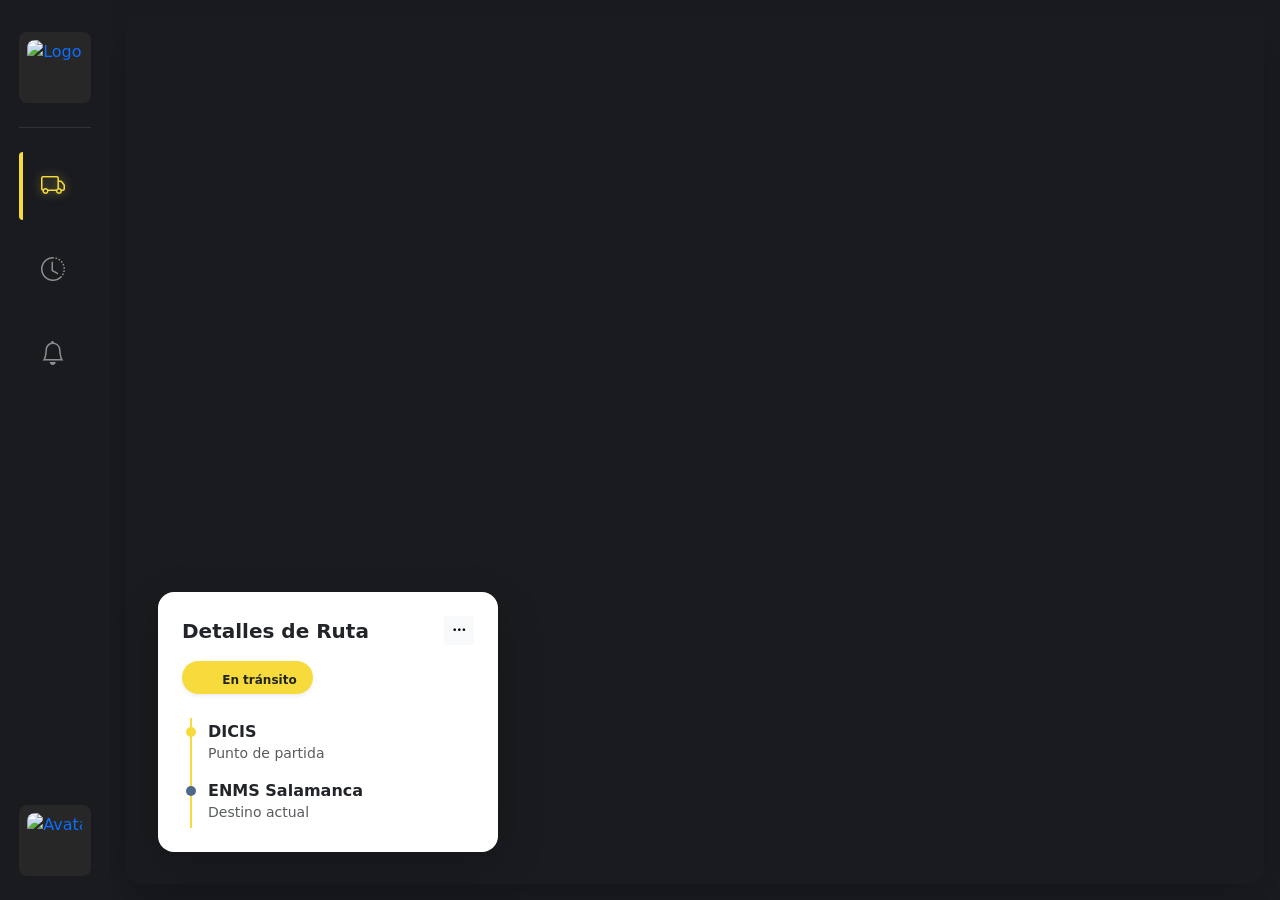
==== frontend/index.html @ 84a34b88 "[FIXED]: Logo arreglada la ruta" ====
<!DOCTYPE html>
<html lang="es">
<head>
    <meta charset="UTF-8">
    <meta name="viewport" content="width=device-width, initial-scale=1.0">
    <title>UGPS - Dashboard</title>
    <link href="https://cdn.jsdelivr.net/npm/bootstrap@5.3.3/dist/css/bootstrap.min.css" rel="stylesheet">
    <link rel="stylesheet" href="https://cdn.jsdelivr.net/npm/bootstrap-icons@1.11.3/font/bootstrap-icons.min.css">
    <link rel="stylesheet" href="https://unpkg.com/leaflet@1.9.4/dist/leaflet.css" />
    <link rel="stylesheet" href="./css/style.css">
</head>
<body class="bg-light overflow-hidden"> 
    
    <div class="d-flex vh-100"> 
        
    <nav class="sidebar d-flex flex-column flex-shrink-0 py-4 px-3 text-white-50 bg-sidebar-dark" style="z-index: 10;">
        
        <a href="#" class="d-flex align-items-center mt-2 p-2 w-100 rounded-3 text-decoration-none bg-ug-hover transition-base overflow-hidden">
            <img src="./assets/logoUGPS.png" alt="Logo UGPS" class="rounded-3 logo-img flex-shrink-0" style="width: 55px; height: 55px; object-fit: cover;">
            <div class="logo-container ms-3 d-flex flex-column opacity-0 invisible transition-fade">
                <span class="logo-text fs-2 fw-black lh-1 text-ug-gold-bright">UGPS</span>
                <span class="fw-light text-white-50 text-uppercase" style="letter-spacing: 1.5px; font-size: 0.75rem;">Bee Tracker</span>
            </div>
        </a>
        
        <hr class="border-secondary my-4">
        
        <ul class="nav nav-pills flex-column mb-auto gap-3 w-100">
            <li class="nav-item">
                <a href="#" class="nav-link active text-ug-gold-bright fw-bold d-flex align-items-center p-3" aria-current="page">
                    <i class="bi bi-truck text-center"></i> 
                    <span class="nav-text ms-3 fs-5 opacity-0 invisible transition-fade">Rutas Activas</span>
                </a>
            </li>
            <li>
                <a href="#" class="nav-link text-white-50 hover-nav d-flex align-items-center p-3 transition-base">
                    <i class="bi bi-clock-history text-center"></i> 
                    <span class="nav-text ms-3 fs-5 opacity-0 invisible transition-fade">Historial</span>
                </a>
            </li>
            <li>
                <a href="#" class="nav-link text-white-50 hover-nav d-flex align-items-center p-3 transition-base">
                    <i class="bi bi-bell text-center"></i> 
                    <span class="nav-text ms-3 d-flex justify-content-between align-items-center w-100 fs-5 opacity-0 invisible transition-fade">
                        Notificaciones 
                        <span class="badge bg-ug-gold-bright text-dark rounded-pill fs-6">3</span>
                    </span>
                </a>
            </li>
        </ul>

        <div class="mt-auto pt-3">
            <a href="#" class="d-flex align-items-center p-2 w-100 rounded-3 text-decoration-none bg-ug-hover transition-base overflow-hidden">
                
                <img src="https://ui-avatars.com/api/?name=Guillermo+Gutierrez&background=f7db3c&color=1a1b1f" 
                    alt="Avatar" class="rounded-3 flex-shrink-0" 
                    style="width: 55px; height: 55px; object-fit: cover;">
                
                <div class="mx-3 d-flex align-items-center justify-content-between flex-grow-1 opacity-0 invisible transition-fade">
                    <div class="overflow-hidden">
                        <h6 class="mb-0 text-white fw-bold text-truncate" style="font-size: 0.9rem;">Guillermo G.</h6>
                        <small class="text-ug-gold-bright text-uppercase fw-light" style="font-size: 0.7rem; letter-spacing: 1.5px;">Alumno</small>
                    </div>

                    <div class="ms-2 btn-logout text-white-50 hover-gold">
                        <i class="bi bi-box-arrow-right fs-5"></i>
                    </div>
                </div>
            </a>
        </div>
    </nav>

        <main class="d-flex flex-column flex-grow-1 position-relative p-3 bg-sidebar-dark">
            <div id="mapa" class="w-100 h-100 rounded-4 shadow-lg overflow-hidden z-1"></div>

            <section class="position-absolute bottom-0 start-0 m-5 z-3">
                <div class="card border-0 shadow-lg rounded-4 overflow-hidden" style="width: 340px;">
                    <div class="card-body p-4">
                        <div class="d-flex justify-content-between align-items-center mb-3">
                            <h5 class="fw-bold mb-0 text-dark">Detalles de Ruta</h5>
                            <button class="btn btn-sm btn-light border-0"><i class="bi bi-three-dots"></i></button>
                        </div>
                        
                        <div class="mb-4">
                            <span class="badge bg-ug-gold-bright text-dark rounded-pill px-3 py-2 fw-bold shadow-sm">
                                <span class="spinner-grow spinner-grow-sm me-1" role="status"></span>
                                En tránsito
                            </span>
                        </div>

                        <div class="timeline border-start border-2 ms-2 ps-3 py-1" style="border-color: var(--ug-gold-bright) !important;">
                            <div class="mb-3 position-relative">
                                <div class="position-absolute bg-ug-gold-bright rounded-circle" style="width: 10px; height: 10px; left: -22px; top: 5px;"></div>
                                <h6 class="fw-bold mb-0 text-dark">DICIS</h6>
                                <small class="text-muted">Punto de partida</small>
                            </div>
                            <div class="position-relative">
                                <div class="position-absolute bg-ug-blue-muted rounded-circle" style="width: 10px; height: 10px; left: -22px; top: 5px;"></div>
                                <h6 class="fw-bold mb-0 text-dark">ENMS Salamanca</h6>
                                <small class="text-muted">Destino actual</small>
                            </div>
                        </div>
                    </div>
                </div>
            </section>
        </main>

    </div>

    <script src="https://cdn.jsdelivr.net/npm/bootstrap@5.3.3/dist/js/bootstrap.bundle.min.js"></script>
    <script src="https://unpkg.com/leaflet@1.9.4/dist/leaflet.js"></script>
    <script src="./js/map.js"></script>
    <script type="module" src="./js/firebase.js"></script>
    <script src="./js/app.js"></script>
</body>
</html>
---- frontend/css/style.css ----
:root {
  --sidebar-dark: #1a1b1f;
  --ug-gold-bright: #f7db3c; 
  --ug-blue-muted: #4e6a88;
  --bee-background: #f1f3f5;
  --ug-gold-dark: rgba(255, 255, 255, 0.05);
}

/* Colores personalizados */
.bg-sidebar-dark { background-color: var(--sidebar-dark) !important; }
.text-ug-gold-bright { color: var(--ug-gold-bright) !important; }
.text-col-dark { color: var(--sidebar-dark) !important; }
.bg-ug-gold-bright { background-color: var(--ug-gold-bright) !important; }
.bg-ug-blue-muted { background-color: var(--ug-blue-muted) !important; }
.bg-ug-gold-dark { background-color: var(--ug-gold-dark) !important; }
.bg-ug-hover { background-color: rgba(248, 239, 166, 0.05) !important; }

/* Utilidades de transición */
.transition-base { transition: all 0.2s ease-in-out; }
.transition-fade { transition: opacity 0.2s ease, visibility 0.2s ease; }

/* --- SIDEBAR ANIMATION --- */
/* --- CONFIGURACIÓN DE TAMAÑOS --- */
.sidebar {
    width: 110px; /* Antes 85px - Más presencia visual */
    transition: width 0.3s cubic-bezier(0.4, 0, 0.2, 1);
    padding-left: 1.2rem !important;
    padding-right: 1.2rem !important;
    overflow-x: hidden;
    white-space: nowrap;
}

.sidebar:hover {
    width: 300px; /* Antes 280px - Más espacio para el texto */
}

/* Hacemos los iconos más grandes para que coincidan con la nueva escala */
.sidebar .bi {
    font-size: 1.5rem !important; /* Iconos más legibles */
    min-width: 35px;
}

/* Ajuste del logo para la nueva barra */
.sidebar .logo-img {
    width: 65px; /* Antes 50px */
    height: 65px;
    object-fit: cover;
}

/* Al pasar el mouse, activamos las utilidades de Bootstrap */
.sidebar:hover .transition-fade {
    opacity: 1 !important;
    visibility: visible !important;
    transition-delay: 0.1s;
}

/* Efecto para el icono de cerrar sesión */
.hover-gold:hover {
    color: var(--ug-gold-bright) !important;
    transform: translateX(3px);
    transition: all 0.2s ease;
    filter: drop-shadow(0 0 5px rgba(255, 242, 125, 0.5)); 

}

/* Asegura que la sección de usuario aparezca con el mismo delay que el resto */
.sidebar:hover {
    opacity: 1 !important;
    visibility: visible !important;
    transition-delay: 0.15s;

}

/* Ajuste opcional para el contenedor del avatar */
.user-section .bg-ug-gold-dark {
    background-color: rgba(255, 255, 255, 0.05) !important;
}

.logo-text {
    filter: drop-shadow(0 0 5px rgba(255, 242, 125, 0.5)); 
}


/* --- ESTILO PARA INDICADOR VERTICAL ACTIVO --- */
.nav-link.active {
    background-color: transparent !important; /* Quitamos el fondo redondeado */
    color: var(--ug-gold-bright) !important;   /* Mantenemos el texto brillante */
    border-radius: 4px;              /* Cuadramos para la línea */
    border-left: 4px solid var(--ug-gold-bright); /* Creamos la línea vertical */
    padding-left: calc(1rem - 4px) !important; /* Ajustamos padding para compensar el borde */
}

/* Opcional: un ligero resplandor para que la línea resalte más */
.nav-link.active i {
    filter: drop-shadow(0 0 5px rgba(255, 242, 125, 0.5));
}

/* Estilos de Texto Específicos */
.fw-black { font-weight: 900; }
.fs-small { font-size: 0.8rem; }

/* --- LEAFLET FIXES --- */
.leaflet-container { 
    z-index: 1 !important; 
    font-family: inherit;
}
.z-3 { z-index: 1000 !important; }

/* Hover personalizado para nav-links que no están activos */
.hover-nav:hover {
    background-color: rgba(255, 255, 255, 0.05) !important;
}
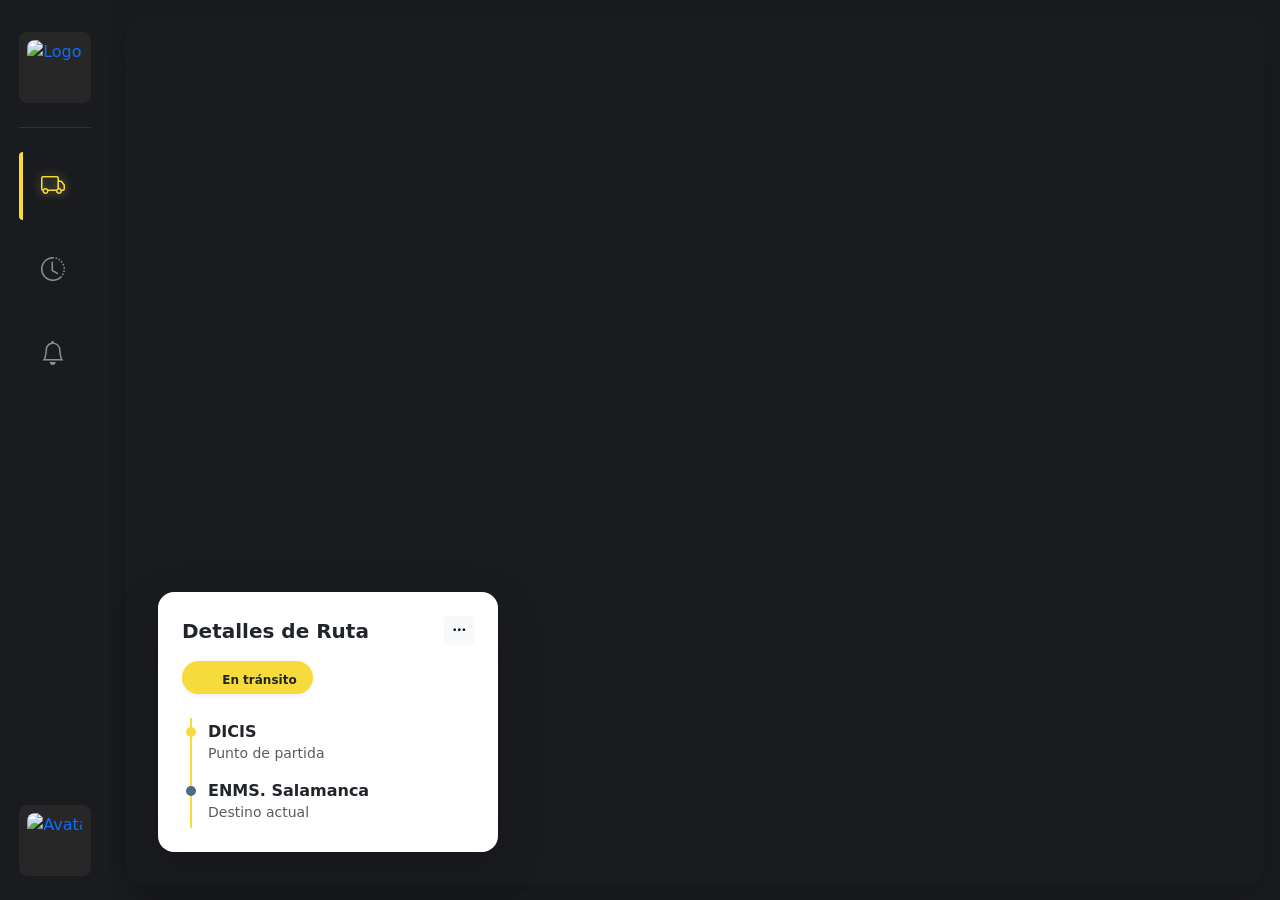
==== commit bec85c01: "Merge branch 'main' of https://github.com/tyfredo/ugps" ====
--- a/frontend/index.html
+++ b/frontend/index.html
@@ -96,7 +96,7 @@
                             </div>
                             <div class="position-relative">
                                 <div class="position-absolute bg-ug-blue-muted rounded-circle" style="width: 10px; height: 10px; left: -22px; top: 5px;"></div>
-                                <h6 class="fw-bold mb-0 text-dark">ENMS Salamanca</h6>
+                                <h6 class="fw-bold mb-0 text-dark">ENMS. Salamanca</h6>
                                 <small class="text-muted">Destino actual</small>
                             </div>
                         </div>
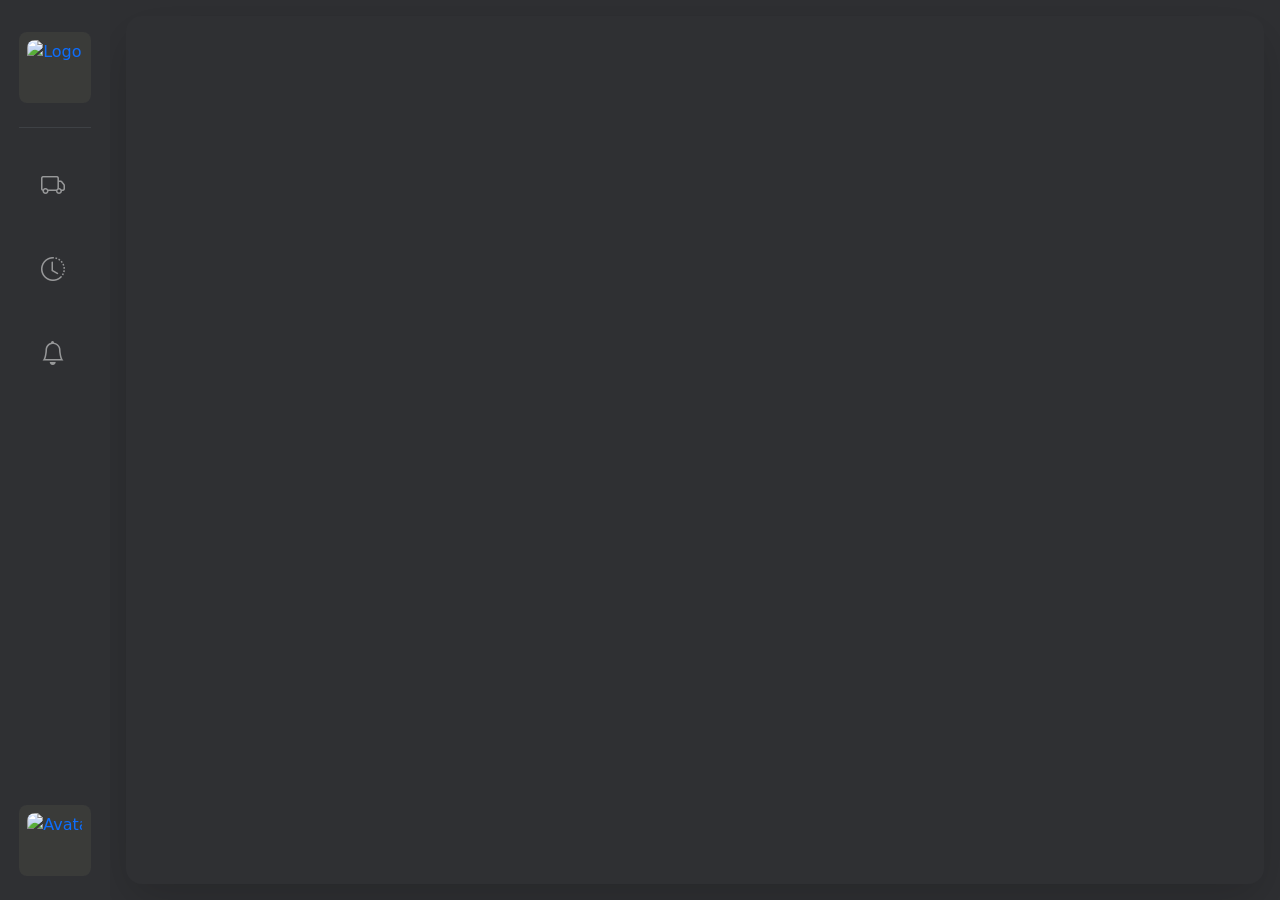
==== commit 46df3708: "[ADDED]: Diseño Mobile" ====
--- a/frontend/index.html
+++ b/frontend/index.html
@@ -4,6 +4,7 @@
     <meta charset="UTF-8">
     <meta name="viewport" content="width=device-width, initial-scale=1.0">
     <title>UGPS - Dashboard</title>
+    <link rel="shortcut icon" href="/frontend/assets/logoUGPS.png" type="image/x-icon">
     <link href="https://cdn.jsdelivr.net/npm/bootstrap@5.3.3/dist/css/bootstrap.min.css" rel="stylesheet">
     <link rel="stylesheet" href="https://cdn.jsdelivr.net/npm/bootstrap-icons@1.11.3/font/bootstrap-icons.min.css">
     <link rel="stylesheet" href="https://unpkg.com/leaflet@1.9.4/dist/leaflet.css" />
@@ -27,7 +28,7 @@
         
         <ul class="nav nav-pills flex-column mb-auto gap-3 w-100">
             <li class="nav-item">
-                <a href="#" class="nav-link active text-ug-gold-bright fw-bold d-flex align-items-center p-3" aria-current="page">
+                <a href="#" id="linkRutasActivas" class="nav-link text-white-50 hover-nav d-flex align-items-center p-3 transition-base">
                     <i class="bi bi-truck text-center"></i> 
                     <span class="nav-text ms-3 fs-5 opacity-0 invisible transition-fade">Rutas Activas</span>
                 </a>
@@ -73,36 +74,36 @@
         <main class="d-flex flex-column flex-grow-1 position-relative p-3 bg-sidebar-dark">
             <div id="mapa" class="w-100 h-100 rounded-4 shadow-lg overflow-hidden z-1"></div>
 
-            <section class="position-absolute bottom-0 start-0 m-5 z-3">
-                <div class="card border-0 shadow-lg rounded-4 overflow-hidden" style="width: 340px;">
-                    <div class="card-body p-4">
-                        <div class="d-flex justify-content-between align-items-center mb-3">
-                            <h5 class="fw-bold mb-0 text-dark">Detalles de Ruta</h5>
-                            <button class="btn btn-sm btn-light border-0"><i class="bi bi-three-dots"></i></button>
-                        </div>
-                        
-                        <div class="mb-4">
-                            <span class="badge bg-ug-gold-bright text-dark rounded-pill px-3 py-2 fw-bold shadow-sm">
-                                <span class="spinner-grow spinner-grow-sm me-1" role="status"></span>
-                                En tránsito
-                            </span>
-                        </div>
-
-                        <div class="timeline border-start border-2 ms-2 ps-3 py-1" style="border-color: var(--ug-gold-bright) !important;">
-                            <div class="mb-3 position-relative">
-                                <div class="position-absolute bg-ug-gold-bright rounded-circle" style="width: 10px; height: 10px; left: -22px; top: 5px;"></div>
-                                <h6 class="fw-bold mb-0 text-dark">DICIS</h6>
-                                <small class="text-muted">Punto de partida</small>
+            <div class="modal fade" id="modalDetallesRuta" tabindex="-1" data-bs-backdrop="false" style="pointer-events: none;" aria-hidden="true">
+                <div class="modal-dialog modal-abs-top" style="pointer-events: auto;">
+                    <div class="modal-content border-0 shadow-lg rounded-4 overflow-hidden">
+                        <div class="modal-body p-4">
+                            <div class="d-flex justify-content-between align-items-center mb-3">
+                                <h5 class="fw-bold mb-0 text-dark">Detalles de Ruta</h5>
+                                <button type="button" class="btn-close" data-bs-dismiss="modal" aria-label="Close"></button>
                             </div>
-                            <div class="position-relative">
-                                <div class="position-absolute bg-ug-blue-muted rounded-circle" style="width: 10px; height: 10px; left: -22px; top: 5px;"></div>
-                                <h6 class="fw-bold mb-0 text-dark">ENMS. Salamanca</h6>
-                                <small class="text-muted">Destino actual</small>
+                            <div class="mb-4">
+                                <span class="badge bg-ug-gold-bright text-dark rounded-pill px-3 py-2 fw-bold shadow-sm">
+                                    <span class="spinner-grow spinner-grow-sm me-1" role="status"></span>
+                                    En tránsito
+                                </span>
+                            </div>
+                            <div class="timeline border-start border-2 ms-2 ps-3 py-1" style="border-color: var(--ug-gold-bright) !important;">
+                                <div class="mb-3 position-relative">
+                                    <div class="position-absolute bg-ug-gold-bright rounded-circle" style="width: 10px; height: 10px; left: -22px; top: 5px;"></div>
+                                    <h6 class="fw-bold mb-0 text-dark">DICIS</h6>
+                                    <small class="text-muted">Punto de partida</small>
+                                </div>
+                                <div class="position-relative">
+                                    <div class="position-absolute bg-ug-blue-muted rounded-circle" style="width: 10px; height: 10px; left: -22px; top: 5px;"></div>
+                                    <h6 class="fw-bold mb-0 text-dark">ENMS. Salamanca</h6>
+                                    <small class="text-muted">Destino actual</small>
+                                </div>
                             </div>
                         </div>
                     </div>
                 </div>
-            </section>
+            </div>
         </main>
 
     </div>
--- a/frontend/css/style.css
+++ b/frontend/css/style.css
@@ -1,5 +1,5 @@
 :root {
-  --sidebar-dark: #1a1b1f;
+  --sidebar-dark: rgba(26, 27, 31, 0.9) !important;
   --ug-gold-bright: #f7db3c; 
   --ug-blue-muted: #4e6a88;
   --bee-background: #f1f3f5;
@@ -30,6 +30,7 @@
     white-space: nowrap;
 }
 
+
 .sidebar:hover {
     width: 300px; /* Antes 280px - Más espacio para el texto */
 }
@@ -88,6 +89,7 @@
     border-radius: 4px;              /* Cuadramos para la línea */
     border-left: 4px solid var(--ug-gold-bright); /* Creamos la línea vertical */
     padding-left: calc(1rem - 4px) !important; /* Ajustamos padding para compensar el borde */
+    font-weight: 700;
 }
 
 /* Opcional: un ligero resplandor para que la línea resalte más */
@@ -109,4 +111,224 @@
 /* Hover personalizado para nav-links que no están activos */
 .hover-nav:hover {
     background-color: rgba(255, 255, 255, 0.05) !important;
+}
+
+/* 1. El contenedor principal debe tener la misma transición que el sidebar */
+main {
+    flex-grow: 1;
+    position: relative;
+    overflow: hidden;
+    transition: margin-left 0.3s ease, width 0.3s ease; /* Sincroniza el movimiento */
+}
+
+/* 2. El modal debe ser absoluto para "pegarse" al borde izquierdo del main */
+.modal-abs-top {
+    position: absolute !important;
+    top: 25px;
+    left: 70px; /* Esta distancia será fija respecto al borde del sidebar */
+    margin: 0 !important;
+    width: 340px;
+    z-index: 1050;
+    pointer-events: auto; /* Permite clics dentro de la tarjeta */
+}
+
+/* 3. Evitar que el contenedor oculto del modal bloquee el mapa */
+#modalDetallesRuta {
+    position: absolute;
+    top: 0;
+    left: 0;
+    width: 100%;
+    height: 100%;
+    pointer-events: none; /* Los clics pasan al mapa */
+    display: block !important; /* Mantenlo en el DOM para la animación */
+    visibility: hidden;
+}
+
+#modalDetallesRuta.show {
+    visibility: visible;
+}
+
+/* 4. Animación suave */
+#modalDetallesRuta.modal.fade .modal-dialog {
+    transform: translateX(-20px);
+    opacity: 0;
+    transition: transform 0.3s ease-out, opacity 0.3s ease-out;
+}
+
+#modalDetallesRuta.modal.show .modal-dialog {
+    transform: translateX(0);
+    opacity: 1;
+}
+
+/* Clase para el link activo en el sidebar */
+.nav-link.active-click {
+    color: var(--ug-gold-bright) !important;
+    border-left: 4px solid var(--ug-gold-bright);
+    background-color: rgba(255, 255, 255, 0.05);
+}
+
+/* --- RESPONSIVE DESIGN (Actualizado) --- */
+
+@media (max-width: 768px) {
+
+    /* 1. LAYOUT GENERAL INMERSIVO */
+    .d-flex.vh-100 {
+        display: block !important; 
+        position: relative;
+    }
+
+    main {
+        width: 100vw !important;
+        height: 100vh !important;
+        padding: 0 !important;
+        position: absolute;
+        top: 0;
+        left: 0;
+    }
+
+    #mapa {
+        height: 100% !important;
+        width: 100% !important;
+        border-radius: 5px !important;
+    }
+
+    /* 2. 🔝 LOGO FLOTANTE (ARRIBA) */
+    .sidebar {
+        background: transparent !important;
+        border: none !important;
+        position: static;
+    }
+
+    .sidebar > a {
+        position: fixed !important;
+        top: 20px !important;
+        left: 50% !important;
+        transform: translateX(-50%);
+        width: auto !important;
+        min-width: 180px;
+        z-index: 1100;
+
+        /* Glass */
+        background-color: rgba(26, 27, 31, 0.9) !important; 
+        backdrop-filter: blur(10px);
+        border: 1px solid rgba(255, 242, 125, 0.2) !important;
+        border-radius: 30px !important;
+        padding: 10px 20px !important;
+        box-shadow: 0 4px 20px rgba(0, 0, 0, 0.4);
+
+        display: flex !important;
+        flex-direction: row !important;
+        align-items: center !important;
+        justify-content: center !important;
+        gap: 10px;
+    }
+
+    .sidebar .logo-container {
+        display: flex !important;
+        opacity: 1 !important;
+        visibility: visible !important;
+        flex-direction: column;
+        align-items: flex-start;
+    }
+
+    .sidebar .logo-img {
+        width: 40px !important;
+        height: 40px !important;
+    }
+
+    .logo-text {
+        font-size: 1.2rem !important;
+        line-height: 1;
+    }
+
+    .sidebar .logo-container span:last-child {
+        font-size: 0.6rem !important;
+    }
+
+    /* 3. 🔻 NAV INFERIOR FLOTANTE */
+    .sidebar ul.nav {
+        position: fixed !important;
+        bottom: 25px !important;
+        left: 50% !important;
+        transform: translateX(-50%);
+        width: 85% !important;
+        max-width: 360px;
+        height: 65px !important;
+
+        /* Glass */
+        background-color: rgba(26, 27, 31, 0.9) !important;
+        backdrop-filter: blur(10px);
+        border: 1px solid rgba(255, 255, 255, 0.1) !important;
+        border-radius: 25px !important;
+        box-shadow: 0 -4px 20px rgba(0, 0, 0, 0.4);
+
+        display: flex !important;
+        flex-direction: row !important;
+        justify-content: space-between !important;
+        align-items: center;
+        padding: 0 20px !important;
+        z-index: 1100;
+        margin: 0 !important;
+    }
+
+    /* ICONOS */
+    .nav-link {
+        padding: 10px !important;
+        font-size: 1.2rem;
+        color: rgba(255, 255, 255, 0.6) !important;
+        display: flex;
+        align-items: center;
+        justify-content: center;
+    }
+
+    .nav-link i {
+        font-size: 1.5rem;
+    }
+
+    /* ACTIVO */
+    .nav-link.active {
+        color: var(--ug-gold-bright) !important;
+        border: none !important;
+        border-bottom: 3px solid var(--ug-gold-bright) !important;
+        border-radius: 0 !important;
+    }
+
+
+/* 4. MODAL AJUSTADO (DEBAJO DEL NAV INFERIOR) */
+    .modal-abs-top {
+        /* Posicionamiento exacto */
+        top: auto !important;
+        bottom: 100px !important; /* 25px del bottom del nav + 65px de su altura + 10px de margen */
+        left: 50% !important;
+        transform: translateX(-50%) translateY(20px) !important; /* Empieza un poco abajo */
+        
+        /* Estética */
+        width: 90% !important;
+        max-width: 360px;
+        margin: 0 !important;
+        z-index: 1050;
+        transition: all 0.3s ease-in-out;
+    }
+
+    /* Animación cuando el modal se muestra */
+    .modal.show .modal-abs-top {
+        transform: translateX(-50%) translateY(0) !important;
+        opacity: 1;
+    }
+
+    /* Ajuste del contenido del modal para que combine con el estilo Glass */
+    .modal-content {
+        background-color: white !important;
+        backdrop-filter: blur(15px);
+        border: 1px solid rgba(255, 255, 255, 0.1) !important;
+        color: white !important;
+    }
+
+    /* OCULTAR TODO LO DEMÁS */
+    .sidebar hr, 
+    .sidebar .nav-text, 
+    .sidebar .mt-auto, 
+    .sidebar .user-section-wrapper {
+        display: none !important;
+    }
 }
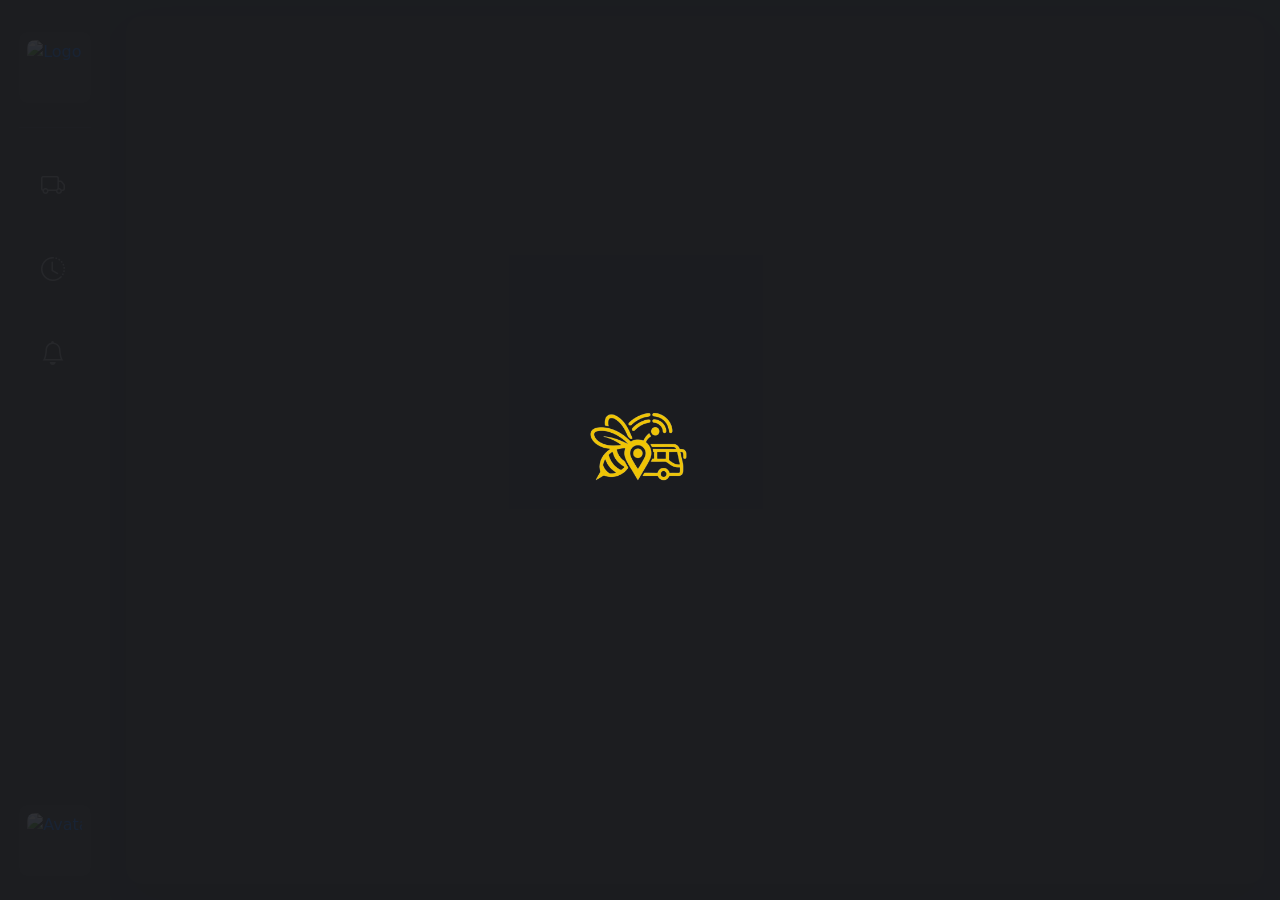
==== commit d4d1d33e: "[FIXED]: coordenadas iniciales" ====
--- a/frontend/index.html
+++ b/frontend/index.html
@@ -11,6 +11,10 @@
     <link rel="stylesheet" href="./css/style.css">
 </head>
 <body class="bg-light overflow-hidden"> 
+    
+    <div id="splash-screen" class="splash-screen">
+        <img src="./assets/logoUGPSsf.png" alt="Logo UGPS" class="splash-logo">
+    </div>
     
     <div class="d-flex vh-100"> 
         
@@ -34,9 +38,9 @@
                 </a>
             </li>
             <li>
-                <a href="#" class="nav-link text-white-50 hover-nav d-flex align-items-center p-3 transition-base">
+                <a href="#" id="linkHorarios" data-bs-toggle="modal" data-bs-target="#modalHorarios" class="nav-link text-white-50 hover-nav d-flex align-items-center p-3 transition-base">
                     <i class="bi bi-clock-history text-center"></i> 
-                    <span class="nav-text ms-3 fs-5 opacity-0 invisible transition-fade">Historial</span>
+                    <span class="nav-text ms-3 fs-5 opacity-0 invisible transition-fade">Horarios</span>
                 </a>
             </li>
             <li>
@@ -104,6 +108,50 @@
                     </div>
                 </div>
             </div>
+            <div class="modal fade" id="modalHorarios" tabindex="-1" data-bs-backdrop="false" style="pointer-events: none;" aria-hidden="true">
+                 <div class="modal-dialog modal-dialog-centered modal-dialog-scrollable" style="pointer-events: auto;">
+                    <div class="modal-content border-0 shadow-lg rounded-4 overflow-hidden bg-sidebar-dark text-white">
+                        <div class="modal-header border-secondary border-opacity-25 p-4">
+                            <div>
+                                <h4 class="fw-bold mb-0 text-ug-gold-bright">Horarios del Camión</h4>
+                                <small class="text-white-50">Semestre Enero-Junio 2026</small>
+                            </div>
+                            <button type="button" class="btn-close btn-close-white" data-bs-dismiss="modal" aria-label="Close"></button>
+                        </div>
+                        <div class="modal-body p-4">
+                            
+                            <ul class="nav nav-pills nav-fill mb-4 custom-tabs" id="horariosTab" role="tablist">
+                                <li class="nav-item" role="presentation">
+                                    <button class="nav-link active rounded-pill fw-bold" id="ascenso-tab" data-bs-toggle="tab" data-bs-target="#ascenso" type="button" role="tab">Hacia DICIS</button>
+                                </li>
+                                <li class="nav-item" role="presentation">
+                                    <button class="nav-link rounded-pill fw-bold" id="descenso-tab" data-bs-toggle="tab" data-bs-target="#descenso" type="button" role="tab">Hacia ENMS 2</button>
+                                </li>
+                            </ul>
+
+                            <div class="tab-content" id="horariosTabContent">
+                                
+                                <div class="tab-pane fade show active" id="ascenso" role="tabpanel">
+                                    <h6 class="text-white-50 mb-3 border-bottom border-secondary pb-2"><i class="bi bi-geo-alt text-ug-gold-bright me-2"></i>Desde ENMS 2 a DICIS</h6>
+                                    <div class="d-flex flex-wrap gap-2 mb-4" id="lista-ascenso">
+                                        </div>
+
+                                    <h6 class="text-white-50 mb-3 border-bottom border-secondary pb-2 mt-4"><i class="bi bi-signpost-split text-ug-gold-bright me-2"></i>Paradas Especiales</h6>
+                                    <div class="d-flex flex-column gap-2 mb-4" id="lista-especiales">
+                                        </div>
+                                </div>
+
+                                <div class="tab-pane fade" id="descenso" role="tabpanel">
+                                    <h6 class="text-white-50 mb-3 border-bottom border-secondary pb-2"><i class="bi bi-geo-alt text-ug-gold-bright me-2"></i>De DICIS a ENMS 2</h6>
+                                    <div class="d-flex flex-wrap gap-2 mb-4" id="lista-descenso">
+                                        </div>
+                                </div>
+
+                            </div>
+                        </div>
+                    </div>
+                </div>
+            </div>
         </main>
 
     </div>
--- a/frontend/css/style.css
+++ b/frontend/css/style.css
@@ -6,7 +6,7 @@
   --ug-gold-dark: rgba(255, 255, 255, 0.05);
 }
 
-/* Colores personalizados */
+/* Colores personalizados y Utilidades */
 .bg-sidebar-dark { background-color: var(--sidebar-dark) !important; }
 .text-ug-gold-bright { color: var(--ug-gold-bright) !important; }
 .text-col-dark { color: var(--sidebar-dark) !important; }
@@ -14,15 +14,14 @@
 .bg-ug-blue-muted { background-color: var(--ug-blue-muted) !important; }
 .bg-ug-gold-dark { background-color: var(--ug-gold-dark) !important; }
 .bg-ug-hover { background-color: rgba(248, 239, 166, 0.05) !important; }
-
-/* Utilidades de transición */
 .transition-base { transition: all 0.2s ease-in-out; }
 .transition-fade { transition: opacity 0.2s ease, visibility 0.2s ease; }
-
-/* --- SIDEBAR ANIMATION --- */
-/* --- CONFIGURACIÓN DE TAMAÑOS --- */
+.fw-black { font-weight: 900; }
+.fs-small { font-size: 0.8rem; }
+
+/* --- ANIMACIÓN Y ESTILO DEL SIDEBAR (ESCRITORIO) --- */
 .sidebar {
-    width: 110px; /* Antes 85px - Más presencia visual */
+    width: 110px;
     transition: width 0.3s cubic-bezier(0.4, 0, 0.2, 1);
     padding-left: 1.2rem !important;
     padding-right: 1.2rem !important;
@@ -30,175 +29,149 @@
     white-space: nowrap;
 }
 
-
 .sidebar:hover {
-    width: 300px; /* Antes 280px - Más espacio para el texto */
-}
-
-/* Hacemos los iconos más grandes para que coincidan con la nueva escala */
+    width: 300px;
+    opacity: 1 !important;
+    visibility: visible !important;
+    transition-delay: 0.15s;
+}
+
 .sidebar .bi {
-    font-size: 1.5rem !important; /* Iconos más legibles */
+    font-size: 1.5rem !important;
     min-width: 35px;
 }
 
-/* Ajuste del logo para la nueva barra */
 .sidebar .logo-img {
-    width: 65px; /* Antes 50px */
+    width: 65px;
     height: 65px;
     object-fit: cover;
 }
 
-/* Al pasar el mouse, activamos las utilidades de Bootstrap */
 .sidebar:hover .transition-fade {
     opacity: 1 !important;
     visibility: visible !important;
     transition-delay: 0.1s;
 }
 
-/* Efecto para el icono de cerrar sesión */
 .hover-gold:hover {
     color: var(--ug-gold-bright) !important;
     transform: translateX(3px);
     transition: all 0.2s ease;
     filter: drop-shadow(0 0 5px rgba(255, 242, 125, 0.5)); 
-
-}
-
-/* Asegura que la sección de usuario aparezca con el mismo delay que el resto */
-.sidebar:hover {
-    opacity: 1 !important;
-    visibility: visible !important;
-    transition-delay: 0.15s;
-
-}
-
-/* Ajuste opcional para el contenedor del avatar */
-.user-section .bg-ug-gold-dark {
-    background-color: rgba(255, 255, 255, 0.05) !important;
-}
-
-.logo-text {
-    filter: drop-shadow(0 0 5px rgba(255, 242, 125, 0.5)); 
-}
-
-
-/* --- ESTILO PARA INDICADOR VERTICAL ACTIVO --- */
+}
+
+.user-section .bg-ug-gold-dark { background-color: rgba(255, 255, 255, 0.05) !important; }
+.logo-text { filter: drop-shadow(0 0 5px rgba(255, 242, 125, 0.5)); }
+
+/* Indicadores visuales de Navegación */
 .nav-link.active {
-    background-color: transparent !important; /* Quitamos el fondo redondeado */
-    color: var(--ug-gold-bright) !important;   /* Mantenemos el texto brillante */
-    border-radius: 4px;              /* Cuadramos para la línea */
-    border-left: 4px solid var(--ug-gold-bright); /* Creamos la línea vertical */
-    padding-left: calc(1rem - 4px) !important; /* Ajustamos padding para compensar el borde */
+    background-color: transparent !important;
+    color: var(--ug-gold-bright) !important;
+    border-radius: 4px;
+    border-left: 4px solid var(--ug-gold-bright);
+    padding-left: calc(1rem - 4px) !important;
     font-weight: 700;
 }
-
-/* Opcional: un ligero resplandor para que la línea resalte más */
-.nav-link.active i {
-    filter: drop-shadow(0 0 5px rgba(255, 242, 125, 0.5));
-}
-
-/* Estilos de Texto Específicos */
-.fw-black { font-weight: 900; }
-.fs-small { font-size: 0.8rem; }
-
-/* --- LEAFLET FIXES --- */
+.nav-link.active i { filter: drop-shadow(0 0 5px rgba(255, 242, 125, 0.5)); }
+.hover-nav:hover { background-color: rgba(255, 255, 255, 0.05) !important; }
+
+/* --- MAPA Y LEAFLET --- */
 .leaflet-container { 
     z-index: 1 !important; 
     font-family: inherit;
 }
 .z-3 { z-index: 1000 !important; }
 
-/* Hover personalizado para nav-links que no están activos */
-.hover-nav:hover {
-    background-color: rgba(255, 255, 255, 0.05) !important;
-}
-
-/* 1. El contenedor principal debe tener la misma transición que el sidebar */
+/* Animación tipo Uber para el camión */
+.uber-motion {
+    transition: margin-left 0.3s ease, margin-top 0.3s ease, transform 4.5s linear !important;
+}
+
+/* --- ESTRUCTURA PRINCIPAL Y MODAL DE RUTA --- */
 main {
     flex-grow: 1;
     position: relative;
     overflow: hidden;
-    transition: margin-left 0.3s ease, width 0.3s ease; /* Sincroniza el movimiento */
-}
-
-/* 2. El modal debe ser absoluto para "pegarse" al borde izquierdo del main */
+    transition: margin-left 0.3s ease, width 0.3s ease;
+}
+
 .modal-abs-top {
     position: absolute !important;
     top: 25px;
-    left: 70px; /* Esta distancia será fija respecto al borde del sidebar */
+    left: 70px;
     margin: 0 !important;
     width: 340px;
     z-index: 1050;
-    pointer-events: auto; /* Permite clics dentro de la tarjeta */
-}
-
-/* 3. Evitar que el contenedor oculto del modal bloquee el mapa */
+    pointer-events: auto;
+}
+
 #modalDetallesRuta {
     position: absolute;
     top: 0;
     left: 0;
     width: 100%;
     height: 100%;
-    pointer-events: none; /* Los clics pasan al mapa */
-    display: block !important; /* Mantenlo en el DOM para la animación */
+    pointer-events: none;
+    display: block !important;
     visibility: hidden;
 }
 
-#modalDetallesRuta.show {
-    visibility: visible;
-}
-
-/* 4. Animación suave */
+#modalDetallesRuta.show { visibility: visible; }
 #modalDetallesRuta.modal.fade .modal-dialog {
     transform: translateX(-20px);
     opacity: 0;
     transition: transform 0.3s ease-out, opacity 0.3s ease-out;
 }
-
 #modalDetallesRuta.modal.show .modal-dialog {
     transform: translateX(0);
     opacity: 1;
 }
 
-/* Clase para el link activo en el sidebar */
-.nav-link.active-click {
-    color: var(--ug-gold-bright) !important;
-    border-left: 4px solid var(--ug-gold-bright);
-    background-color: rgba(255, 255, 255, 0.05);
-}
-
-/* --- RESPONSIVE DESIGN (Actualizado) --- */
-
+/* ===================================================
+   RESPONSIVE DESIGN (APP MÓVIL)
+   =================================================== */
 @media (max-width: 768px) {
-
-    /* 1. LAYOUT GENERAL INMERSIVO */
+    /* Ajustes generales de pantalla completa */
+    main {
+        position: fixed !important;
+        top: 0 !important;
+        left: 0 !important;
+        width: 100vw !important;
+        height: 100dvh !important;
+        padding: 0 !important;
+        margin: 0 !important;
+        overflow: visible !important;
+        background: transparent !important;
+    }
+
+    #mapa {
+        position: fixed !important;
+        top: 0 !important;
+        left: 0 !important;
+        width: 100vw !important;
+        height: 100dvh !important;
+        border-radius: 0 !important;
+        z-index: 1 !important;
+        margin: 0 !important;
+        padding: 0 !important;
+    }
+
+    .leaflet-container { width: 100% !important; height: 100% !important; }
+    html, body { padding: 0 !important; margin: 0 !important; }
     .d-flex.vh-100 {
-        display: block !important; 
-        position: relative;
-    }
-
-    main {
+        display: block !important;
+        position: fixed !important;
+        top: 0 !important;
+        left: 0 !important;
         width: 100vw !important;
         height: 100vh !important;
+        height: 100dvh !important;
+        margin: 0 !important;
         padding: 0 !important;
-        position: absolute;
-        top: 0;
-        left: 0;
-    }
-
-    #mapa {
-        height: 100% !important;
-        width: 100% !important;
-        border-radius: 5px !important;
-    }
-
-    /* 2. 🔝 LOGO FLOTANTE (ARRIBA) */
-    .sidebar {
-        background: transparent !important;
-        border: none !important;
-        position: static;
-    }
-
+    }
+
+    /* Logo superior flotante */
+    .sidebar { background: transparent !important; border: none !important; position: static; }
     .sidebar > a {
         position: fixed !important;
         top: 20px !important;
@@ -207,22 +180,18 @@
         width: auto !important;
         min-width: 180px;
         z-index: 1100;
-
-        /* Glass */
-        background-color: rgba(26, 27, 31, 0.9) !important; 
+        background-color: rgba(26, 27, 31, 0.9) !important;
         backdrop-filter: blur(10px);
         border: 1px solid rgba(255, 242, 125, 0.2) !important;
         border-radius: 30px !important;
         padding: 10px 20px !important;
         box-shadow: 0 4px 20px rgba(0, 0, 0, 0.4);
-
         display: flex !important;
         flex-direction: row !important;
         align-items: center !important;
         justify-content: center !important;
         gap: 10px;
     }
-
     .sidebar .logo-container {
         display: flex !important;
         opacity: 1 !important;
@@ -230,22 +199,11 @@
         flex-direction: column;
         align-items: flex-start;
     }
-
-    .sidebar .logo-img {
-        width: 40px !important;
-        height: 40px !important;
-    }
-
-    .logo-text {
-        font-size: 1.2rem !important;
-        line-height: 1;
-    }
-
-    .sidebar .logo-container span:last-child {
-        font-size: 0.6rem !important;
-    }
-
-    /* 3. 🔻 NAV INFERIOR FLOTANTE */
+    .sidebar .logo-img { width: 40px !important; height: 40px !important; }
+    .logo-text { font-size: 1.2rem !important; line-height: 1; }
+    .sidebar .logo-container span:last-child { font-size: 0.6rem !important; }
+
+    /* Barra de Navegación Inferior */
     .sidebar ul.nav {
         position: fixed !important;
         bottom: 25px !important;
@@ -254,14 +212,11 @@
         width: 85% !important;
         max-width: 360px;
         height: 65px !important;
-
-        /* Glass */
         background-color: rgba(26, 27, 31, 0.9) !important;
         backdrop-filter: blur(10px);
         border: 1px solid rgba(255, 255, 255, 0.1) !important;
         border-radius: 25px !important;
         box-shadow: 0 -4px 20px rgba(0, 0, 0, 0.4);
-
         display: flex !important;
         flex-direction: row !important;
         justify-content: space-between !important;
@@ -270,8 +225,6 @@
         z-index: 1100;
         margin: 0 !important;
     }
-
-    /* ICONOS */
     .nav-link {
         padding: 10px !important;
         font-size: 1.2rem;
@@ -280,12 +233,6 @@
         align-items: center;
         justify-content: center;
     }
-
-    .nav-link i {
-        font-size: 1.5rem;
-    }
-
-    /* ACTIVO */
     .nav-link.active {
         color: var(--ug-gold-bright) !important;
         border: none !important;
@@ -293,42 +240,194 @@
         border-radius: 0 !important;
     }
 
-
-/* 4. MODAL AJUSTADO (DEBAJO DEL NAV INFERIOR) */
+    /* Modal de Ruta Activa en Celular */
+    #modalDetallesRuta {
+        position: fixed !important;
+        top: 0 !important;
+        left: 0 !important;
+        width: 100% !important;
+        height: 100% !important;
+        pointer-events: none;
+        z-index: 1090 !important;
+    }
     .modal-abs-top {
-        /* Posicionamiento exacto */
+        position: fixed !important;
         top: auto !important;
-        bottom: 100px !important; /* 25px del bottom del nav + 65px de su altura + 10px de margen */
+        bottom: 110px !important;
         left: 50% !important;
-        transform: translateX(-50%) translateY(20px) !important; /* Empieza un poco abajo */
-        
-        /* Estética */
-        width: 90% !important;
-        max-width: 360px;
+        right: auto !important;
+        transform: translateX(-50%) !important;
+        width: 90vw !important;
+        max-width: 360px !important;
         margin: 0 !important;
-        z-index: 1050;
-        transition: all 0.3s ease-in-out;
-    }
-
-    /* Animación cuando el modal se muestra */
-    .modal.show .modal-abs-top {
-        transform: translateX(-50%) translateY(0) !important;
-        opacity: 1;
-    }
-
-    /* Ajuste del contenido del modal para que combine con el estilo Glass */
+        z-index: 1091 !important;
+        pointer-events: auto;
+        transition: opacity 0.3s ease, bottom 0.3s ease;
+        opacity: 0;
+    }
+    #modalDetallesRuta.show .modal-abs-top {
+        opacity: 1 !important;
+        bottom: 110px !important;
+        transform: translateX(-50%) !important;
+    }
     .modal-content {
         background-color: white !important;
-        backdrop-filter: blur(15px);
-        border: 1px solid rgba(255, 255, 255, 0.1) !important;
-        color: white !important;
-    }
-
-    /* OCULTAR TODO LO DEMÁS */
-    .sidebar hr, 
-    .sidebar .nav-text, 
-    .sidebar .mt-auto, 
-    .sidebar .user-section-wrapper {
-        display: none !important;
-    }
+        border: none !important;
+        border-radius: 20px !important;
+        box-shadow: 0 8px 32px rgba(0, 0, 0, 0.35) !important;
+    }
+
+    /* Ocultar elementos sobrantes en móvil */
+    .sidebar hr, .sidebar .nav-text, .sidebar .mt-auto, .sidebar .user-section-wrapper { display: none !important; }
+}
+
+/* ===================================================
+   SISTEMA DE HORARIOS - CSS DEFINITIVO
+   =================================================== */
+
+/* Forzar Fondo Oscuro Sólido */
+#modalHorarios .modal-content {
+    background-color: #1a1b1f !important;
+    color: white !important;
+    border: none !important;
+}
+
+/* Pestañas Superiores (Tabs) */
+.custom-tabs .nav-link {
+    color: rgba(255,255,255,0.5) !important;
+    background: rgba(255,255,255,0.05) !important;
+    margin: 0 5px;
+    white-space: nowrap;
+    border-radius: 50rem !important;
+}
+.custom-tabs .nav-link.active {
+    background-color: var(--ug-gold-bright) !important;
+    color: #000 !important;
+}
+
+/* Cuadrícula Inteligente */
+#lista-ascenso, #lista-descenso {
+    display: grid !important;
+    grid-template-columns: repeat(3, 1fr); /* 3 columnas en celular */
+    gap: 10px;
+}
+
+@media (min-width: 768px) {
+    #lista-ascenso, #lista-descenso {
+        grid-template-columns: repeat(4, 1fr); /* 4 columnas en Computadora */
+        gap: 15px;
+    }
+}
+
+/* Botones de las Horas (Limpios y espaciados) */
+.time-badge {
+    background-color: rgba(255, 255, 255, 0.08) !important;
+    color: #e0e0e0 !important;
+    border: 1px solid rgba(255, 255, 255, 0.15) !important;
+    padding: 12px 4px !important;
+    border-radius: 8px !important;
+    font-size: 0.95rem !important;
+    font-weight: 500;
+    text-align: center;
+    display: flex;
+    align-items: center;
+    justify-content: center;
+    width: 100% !important; 
+    margin: 0 !important;
+}
+
+/* Hora iluminada (Próximo Camión) */
+.time-badge.next-bus {
+    background-color: var(--ug-gold-bright) !important;
+    color: #000 !important;
+    font-weight: 800 !important;
+    transform: scale(1.05);
+    box-shadow: 0 4px 15px rgba(247, 219, 60, 0.25);
+    border-color: var(--ug-gold-bright) !important;
+}
+
+/* Bolita palpitante */
+.live-dot {
+    width: 8px;
+    height: 8px;
+    background-color: #000;
+    border-radius: 50%;
+    margin-right: 6px;
+    animation: pulse-dot 1.5s infinite ease-in-out;
+}
+
+@keyframes pulse-dot {
+    0% { transform: scale(0.8); opacity: 0.5; }
+    50% { transform: scale(1.5); opacity: 1; }
+    100% { transform: scale(0.8); opacity: 0.5; }
+}
+
+/* Modal Celular (Pantalla Completa) */
+@media (max-width: 767px) {
+    /* 1. Asegurar que el modal flote por encima del menú inferior */
+    #modalHorarios { z-index: 1150 !important; }
+    
+    /* 2. Tamaño y posición de la caja flotante */
+    #modalHorarios .modal-dialog {
+        margin: auto !important;
+        width: 90vw !important;
+        max-width: 400px !important;
+        height: calc(100dvh - 130px) !important; /* Altura controlada para dejar libre el menú */
+    }
+    
+    /* 3. El contenedor: CRÍTICO usar flex column para que el body pueda hacer scroll */
+    #modalHorarios .modal-content {
+        border-radius: 20px !important; 
+        height: 100% !important;
+        display: flex !important;
+        flex-direction: column !important; 
+        box-shadow: 0px 15px 40px rgba(0,0,0,0.6) !important; /* Sombra fuerte para resaltar sobre el mapa sin oscurecer toda la pantalla */
+    }
+
+    /* 4. Reactivar el scroll interno */
+    #modalHorarios .modal-body {
+        overflow-y: auto !important; 
+        -webkit-overflow-scrolling: touch !important; /* Activa el scroll suave en iOS/Android */
+        padding-bottom: 20px !important; 
+    }
+}
+
+.splash-screen {
+    position: fixed;
+    top: 0;
+    left: 0;
+    width: 100vw;
+    height: 100dvh;
+    background-color: var(--sidebar-dark); /* Usa el gris oscuro elegante de tu paleta */
+    z-index: 99999; /* Asegura que tape absolutamente todo el mapa y los modales */
+    display: flex;
+    justify-content: center;
+    align-items: center;
+    transition: opacity 0.6s cubic-bezier(0.25, 1, 0.5, 1), visibility 0.6s;
+}
+
+/* El logo en estado normal (Latiendo suavemente) */
+.splash-logo {
+    width: 110px;
+    height: 110px;
+    object-fit: contain;
+    animation: pulse-splash 1.2s infinite alternate ease-in-out;
+    transition: transform 0.7s cubic-bezier(0.5, 0, 0.2, 1), opacity 0.5s ease;
+}
+
+@keyframes pulse-splash {
+    0% { transform: scale(1); filter: drop-shadow(0 0 10px rgba(247, 219, 60, 0.2)); }
+    100% { transform: scale(1.1); filter: drop-shadow(0 0 30px rgba(247, 219, 60, 0.6)); }
+}
+
+/* Las clases que activaremos con JavaScript para hacer el efecto de apertura */
+.splash-screen.fade-out {
+    opacity: 0;
+    visibility: hidden;
+    pointer-events: none; 
+}
+
+.splash-screen.fade-out .splash-logo {
+    transform: scale(8); /* Efecto de zoom masivo a lo 'X' */
+    opacity: 0;
 }
